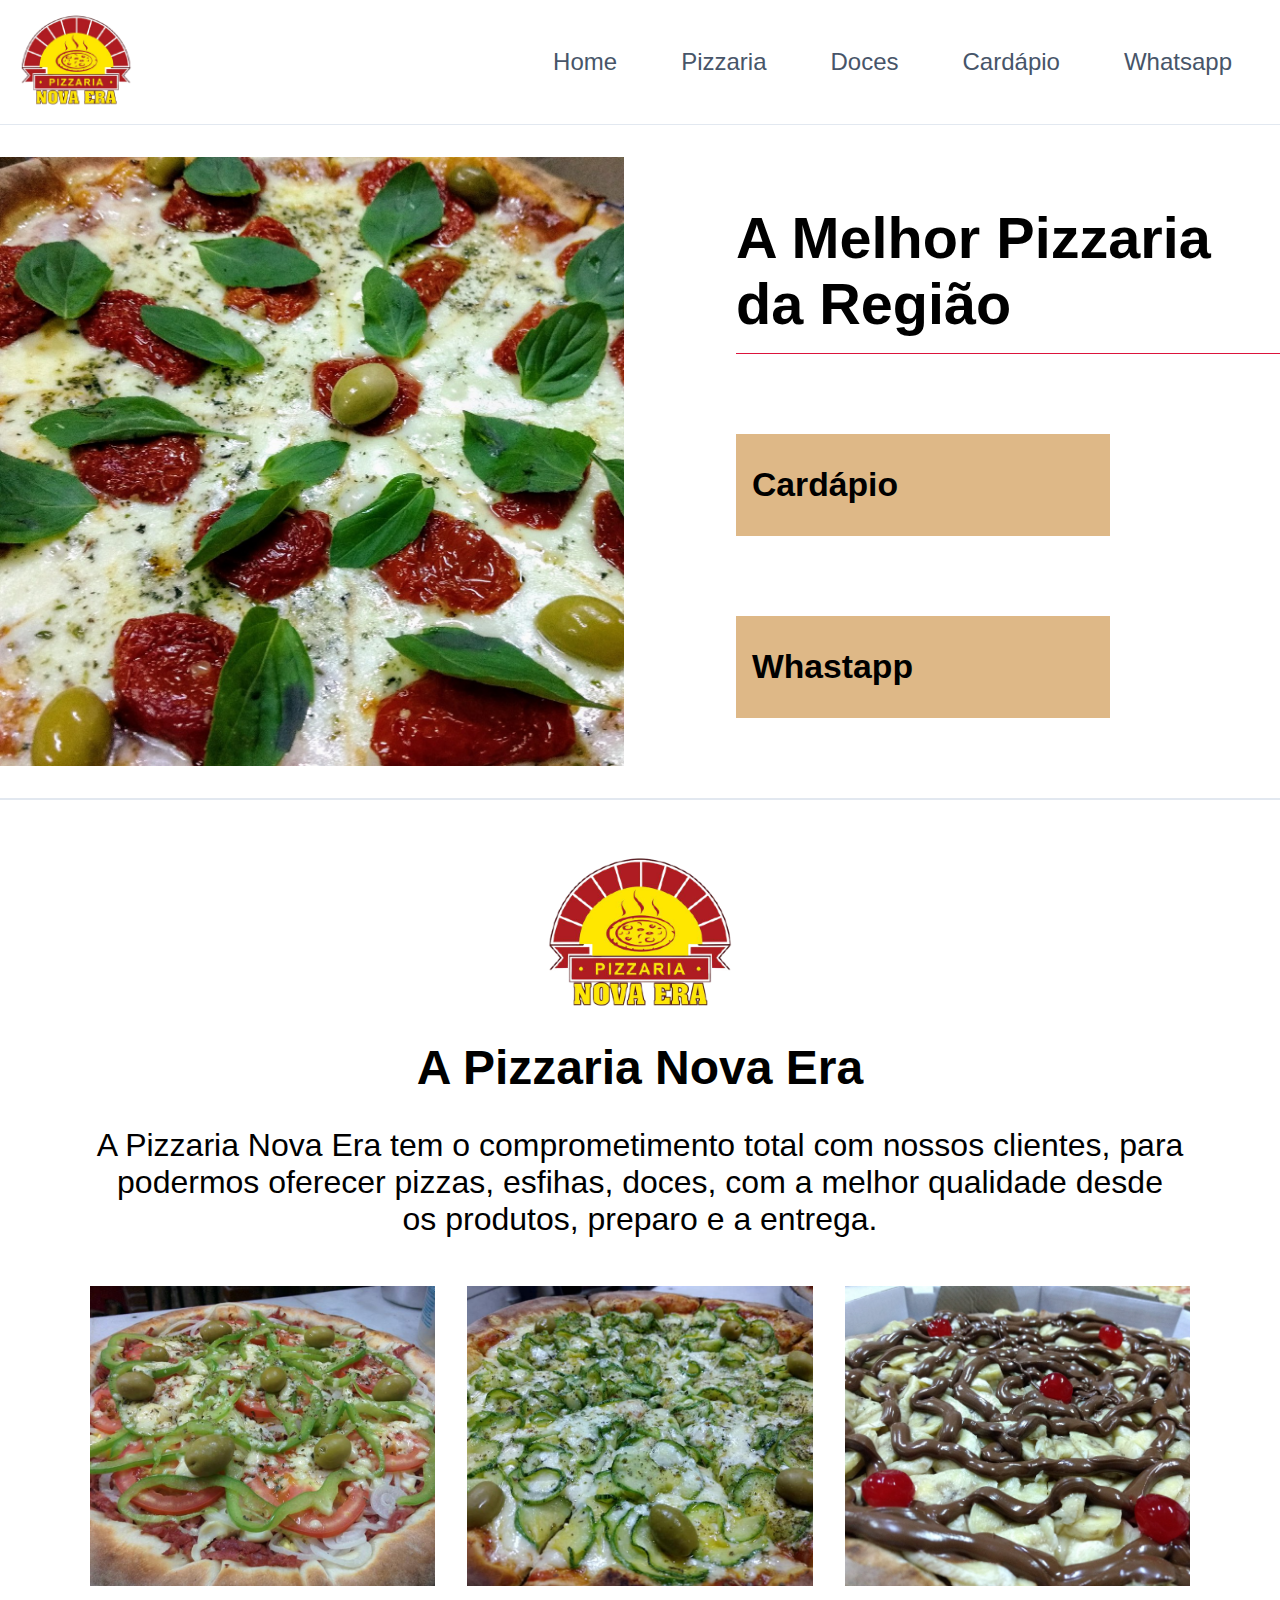
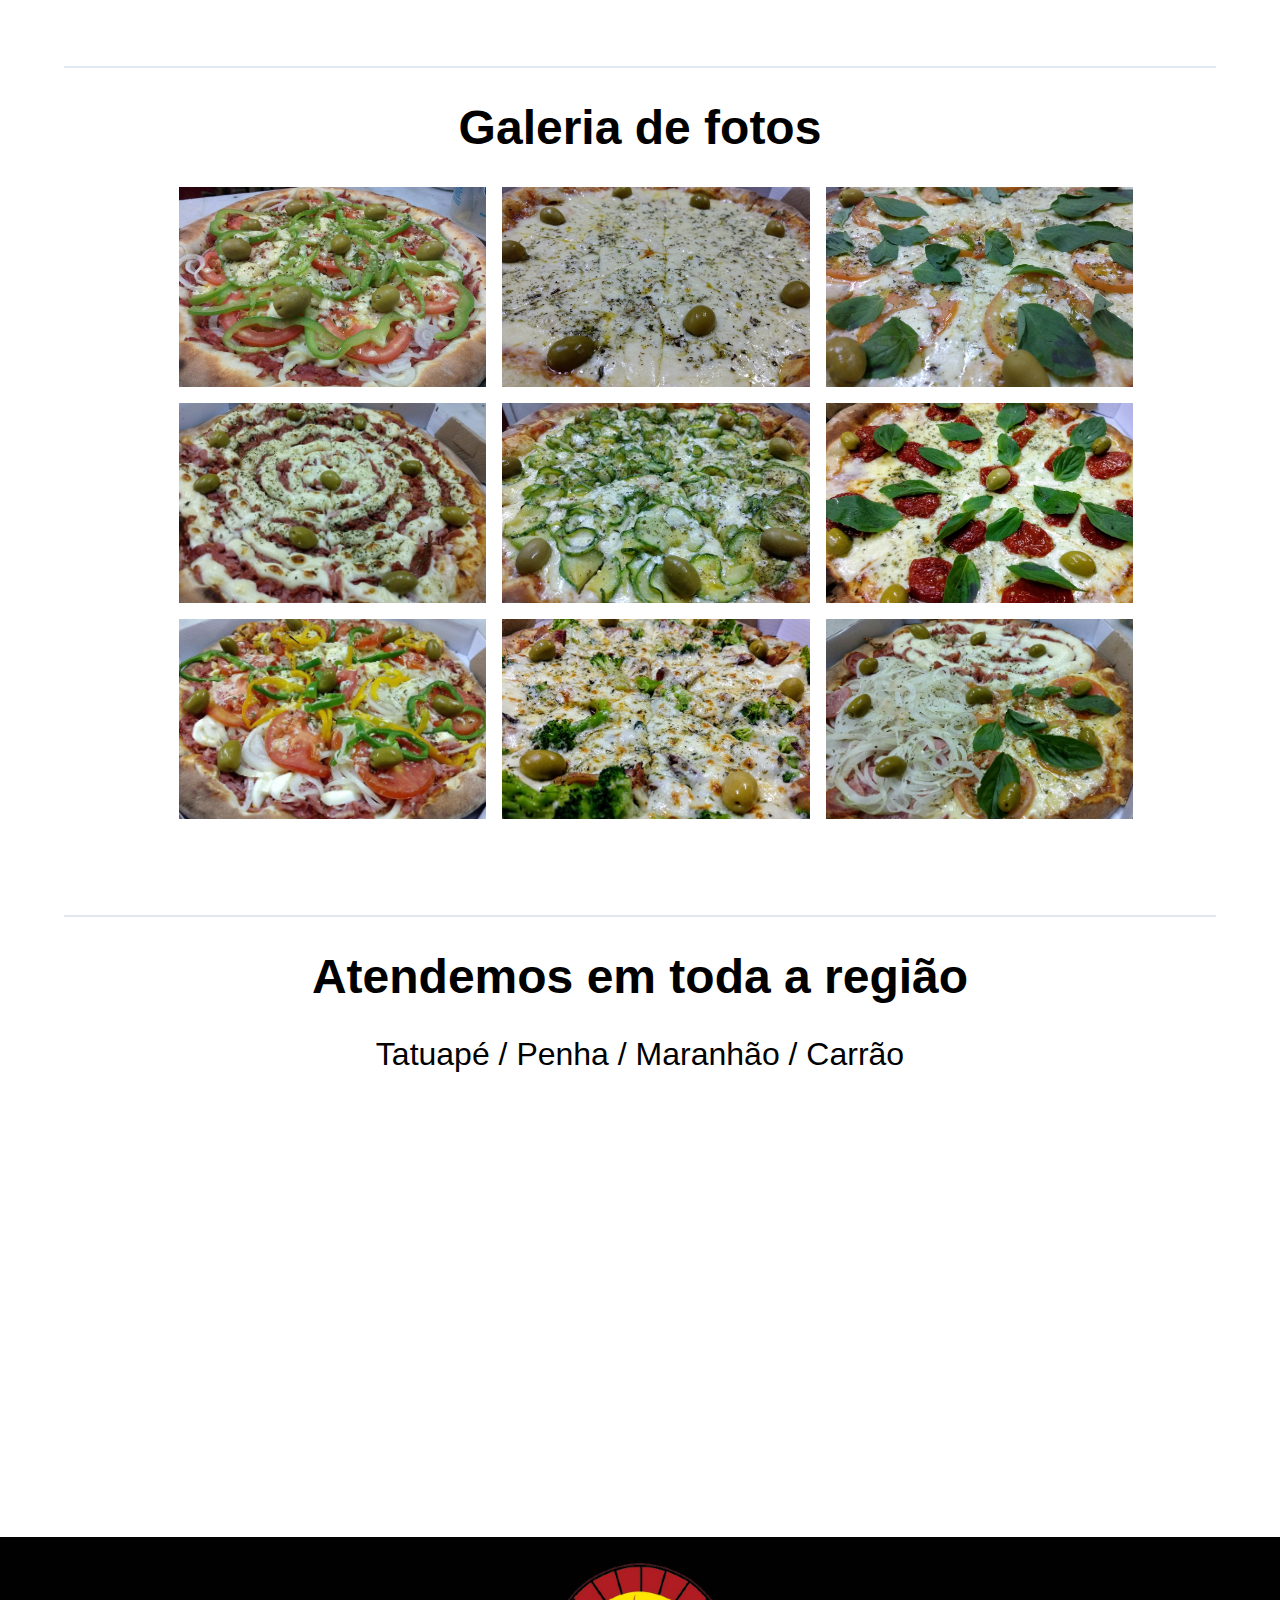
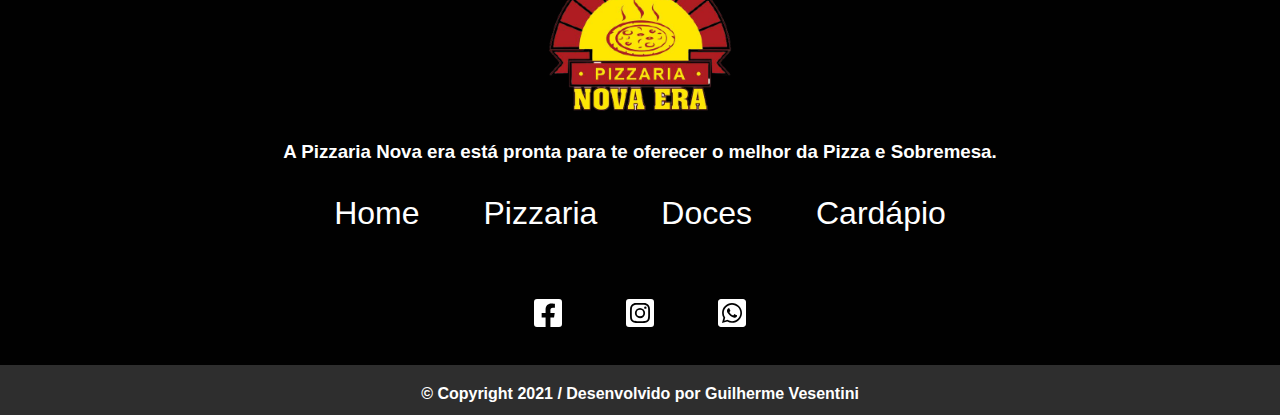
==== index.html @ bae4b8df "css files" ====
<!DOCTYPE html>
<html lang="pt-br">
<head>
  <meta charset="UTF-8">
  <meta http-equiv="X-UA-Compatible" content="IE=edge">
  <meta name="viewport" content="width=device-width, initial-scale=1.0">
  <title>Pizzaria Nova Era</title>
  
  <link rel="stylesheet" href="./fontawesome/css/all.css">
  
  <link rel="stylesheet" href="base.css">
  
</head>
<body>
  
  <!-- Conteudo header / Menu -->
  <header class="header">
    <nav class="navbar">
      <a href="#" class="nav__logo"><img src="./assets/img/novaeralogo.png" alt="Logo" width="120px"></a>
      <ul class="nav__menu">
        <li class="nav__item">
          <a href="index.html" class="nav__link">Home</a>
        </li>
        <li class="nav__item">
          <a href="pizzaria.html" class="nav__link">Pizzaria</a>
        </li>
        <li class="nav__item">
          <a href="doces.html" class="nav__link">Doces</a>
        </li>
        <li class="nav__item">
          <a href="cardapio.html" class="nav__link">Cardápio</a>
        </li>
        <li class="nav__item">
          <a href="https://api.whatsapp.com/send?phone=5511995789606&app=facebook&entry_point=page_cta&fbclid=IwAR2ZEqB0adx0QoYD3KBy31wpREkNRyP6LY_iOzmx0-RbRRRpS3QNKOK82BA" target="_blank" class="nav__link">Whatsapp</a>
        </li>
      </ul>
      <div class="hamburger">
        <span class="bar"></span>
        <span class="bar"></span>
        <span class="bar"></span>
      </div>
    </nav>
  </header>
   <!-- Conteudo principal --> 
  <main>
    <!-- Conteudo principal -->
    <section class="principal">
      <div class="principal__box">
        <div class="principal__imagem">
        </div>
        <div class="principal__conteudo">
          <h1>A Melhor Pizzaria da Região</h1>
          <a href="./assets/img/flayer.pdf" download="Flayer">
            <h3 class="principal__btn">Cardápio</h3>
          </a>
          <a href="https://api.whatsapp.com/send?phone=5511995789606&app=facebook&entry_point=page_cta&fbclid=IwAR2ZEqB0adx0QoYD3KBy31wpREkNRyP6LY_iOzmx0-RbRRRpS3QNKOK82BA" target="_blank">
            <h3 class="principal__btn">Whastapp</h3>
          </a>
        </div>
      </div>    
    </section>
    
    <!-- Conteudo sobre nos -->
    <section class="container">
      <div class="sobre">
        <div class="secao__titulo">
          <img src="./assets/img/novaeralogo.png" alt="Logo Pizzaria nova era" width="200px">
          <h2>A Pizzaria Nova Era</h2>
          <p>A Pizzaria Nova Era tem o comprometimento total com nossos clientes, para podermos oferecer pizzas, esfihas, doces, com a melhor qualidade desde os produtos, preparo e a entrega.</p>
        </div>   
        
        <div class="sobre__imagens">
          <div class="sobre__imagem___item">
          </div>
          <div class="sobre__imagem___item">
          </div>
          <div class="sobre__imagem___item">
          </div>
        </div>
      </div>      
    </section>
     
    <!-- Conteudo galeria -->
    <section class="container">
      <div class="galeria">
        <div class="secao__titulo"><h2>Galeria de fotos</h2></div>
        <div class="galeria__grid">
          <div class="galeria__imagem"></div>
          <div class="galeria__imagem"></div>
          <div class="galeria__imagem"></div>
          <div class="galeria__imagem"></div>
          <div class="galeria__imagem"></div>
          <div class="galeria__imagem"></div>
          <div class="galeria__imagem"></div>
          <div class="galeria__imagem"></div>
          <div class="galeria__imagem"></div>
        </div>
      </div>
    </section>
      
      
    <!-- Conteudo localização -->
    <section class="container">
      <div class="mapa">
        <div class="secao__titulo">
          <h2>Atendemos em toda a região</h2>
          <p>Tatuapé / Penha / Maranhão / Carrão</p>
        </div>
        <div class="mapa__conteudo">
          <iframe src="https://www.google.com/maps/embed?pb=!1m18!1m12!1m3!1d3658.1156556011942!2d-46.55924238502282!3d-23.528342284699267!2m3!1f0!2f0!3f0!3m2!1i1024!2i768!4f13.1!3m3!1m2!1s0x94ce5ef8fe4cb663%3A0x9d12a82f35215e4b!2sEstr.%20Velha%20da%20Penha%2C%20240%20-%20Tatuap%C3%A9%2C%20S%C3%A3o%20Paulo%20-%20SP%2C%2003090-020!5e0!3m2!1spt-BR!2sbr!4v1635727954645!5m2!1spt-BR!2sbr" width="90%" height="400" style="border:0;" allowfullscreen="" loading="lazy"></iframe>
          
        </div>   
      </div>
    </section>
  </main>
  <!-- Conteudo footer -->
  <footer>
    <div class="footer">
      <div class="footer__container">
        <img src="./assets/img/novaeralogo.png" alt="Logo Nova Era" width="200px">
        <h3>A Pizzaria Nova era está pronta para te oferecer o melhor da Pizza e Sobremesa.</h3>
      </div>
      <div class="footer__links">
        <div class="footer__links__itens">Home</div>
        <div class="footer__links__itens">Pizzaria</div>
        <div class="footer__links__itens">Doces</div>
        <div class="footer__links__itens">Cardápio</div>
      </div>
      <div class="footer__links footer__redesSociais">
        <div class="footer__links__itens"><a href="https://www.facebook.com/novaerapizzaria/" target="_blank"><i class="fab fa-facebook-square"></a></i></div>
        <div class="footer__links__itens"><a href="#"><i class="fab fa-instagram-square" target="_blank"></a></i></div>
        <div class="footer__links__itens"><a href="https://api.whatsapp.com/send?phone=5511995789606&app=facebook&entry_point=page_cta&fbclid=IwAR12riwD5MFQLRR2jS8xxcxza1e3iTnXDWF4K7wEnXcb87JZwcIP5sZcXME" target="_blank"><i class="fab fa-whatsapp-square" target="_blank"></a></i></div>
      </div>
      <div class="footer__copyright">
        <h4>&copy; Copyright 2021 / Desenvolvido por <a href="https://github.com/guilhermevesentini" target="_blank">Guilherme Vesentini</a></h4>
      </div>
    </div>
  </footer>
  <script src="./js/hambuguer.js"></script>
  <script src="./fontawesome/js/all.js"></script>
  </body>
  </html>
---- base.css ----
@import url(./assets/css/galeria.css);
@import url(./assets/css/navbar_responsivo.css);
@import url(./assets/css/normalize.css);
@import url(./assets/css/pizzaria.css);
@import url(./assets/css/responsivo.css);
@import url(./assets/css/style.css);
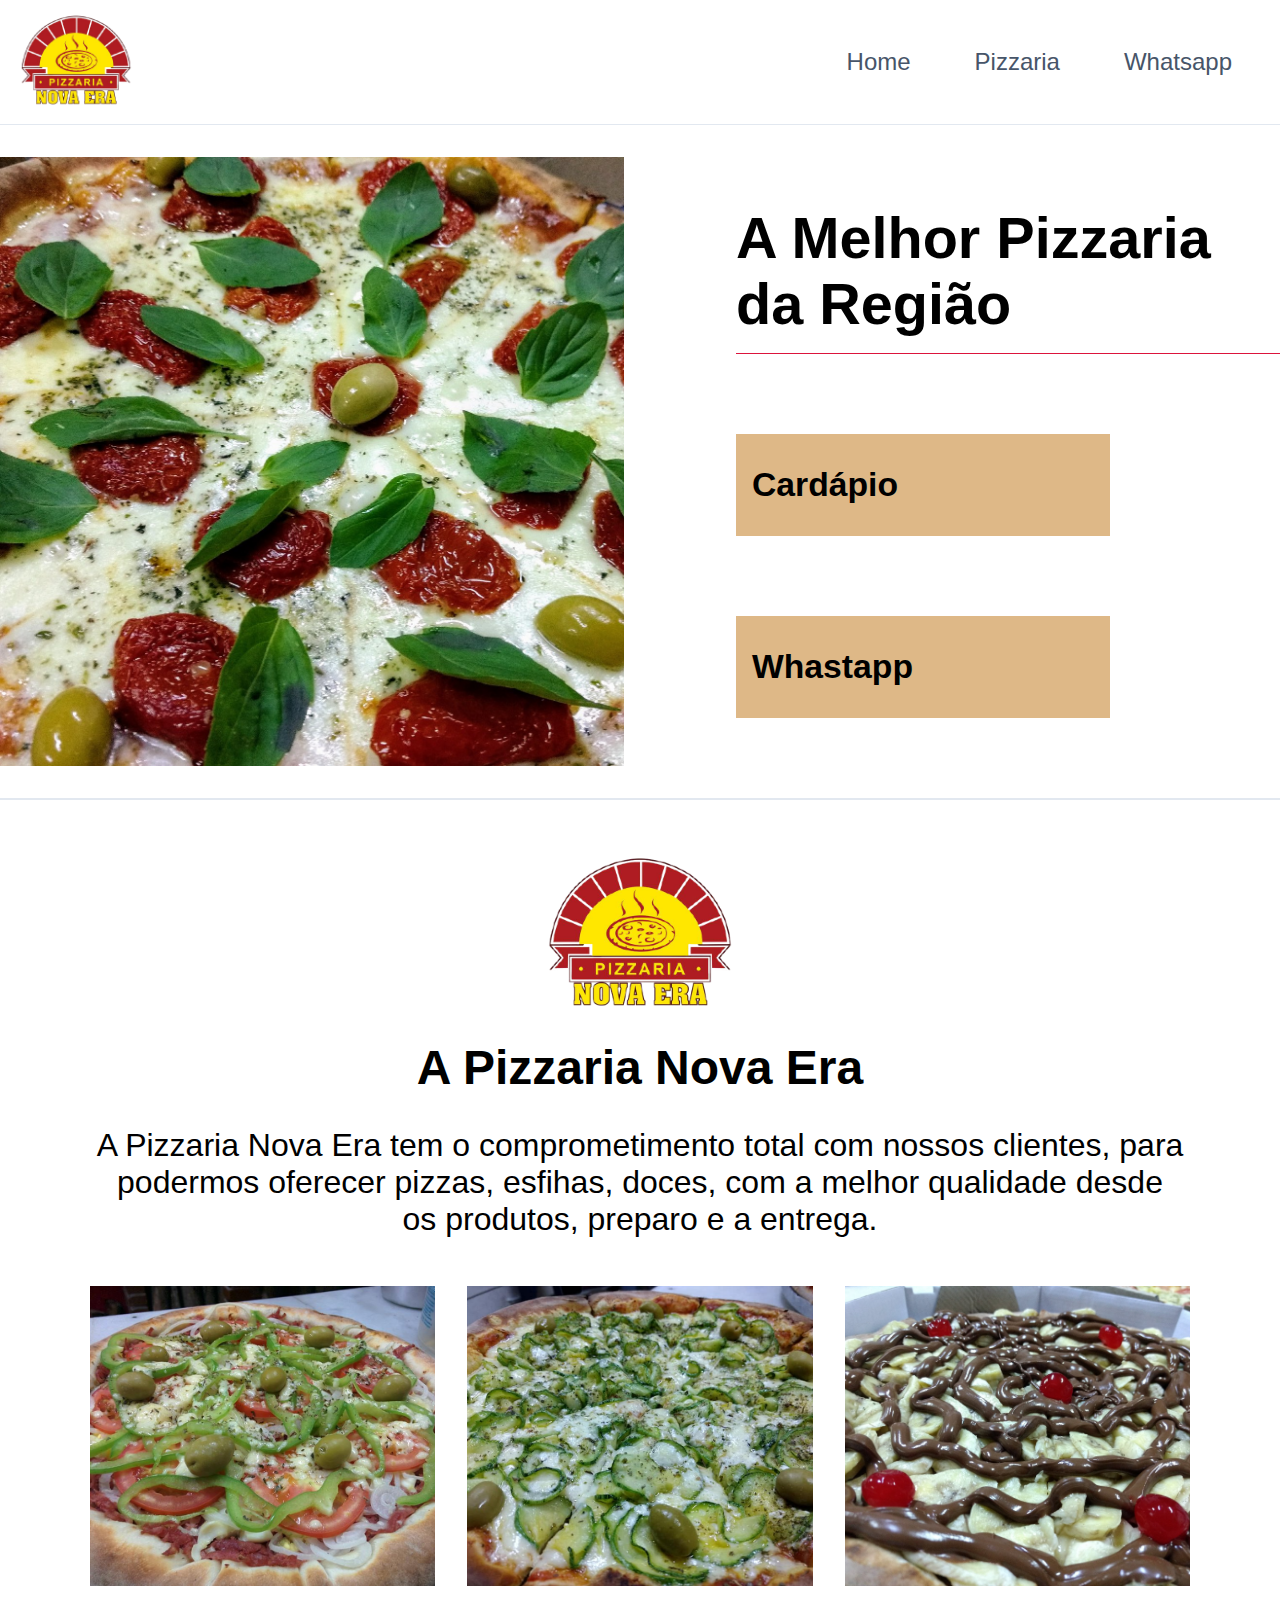
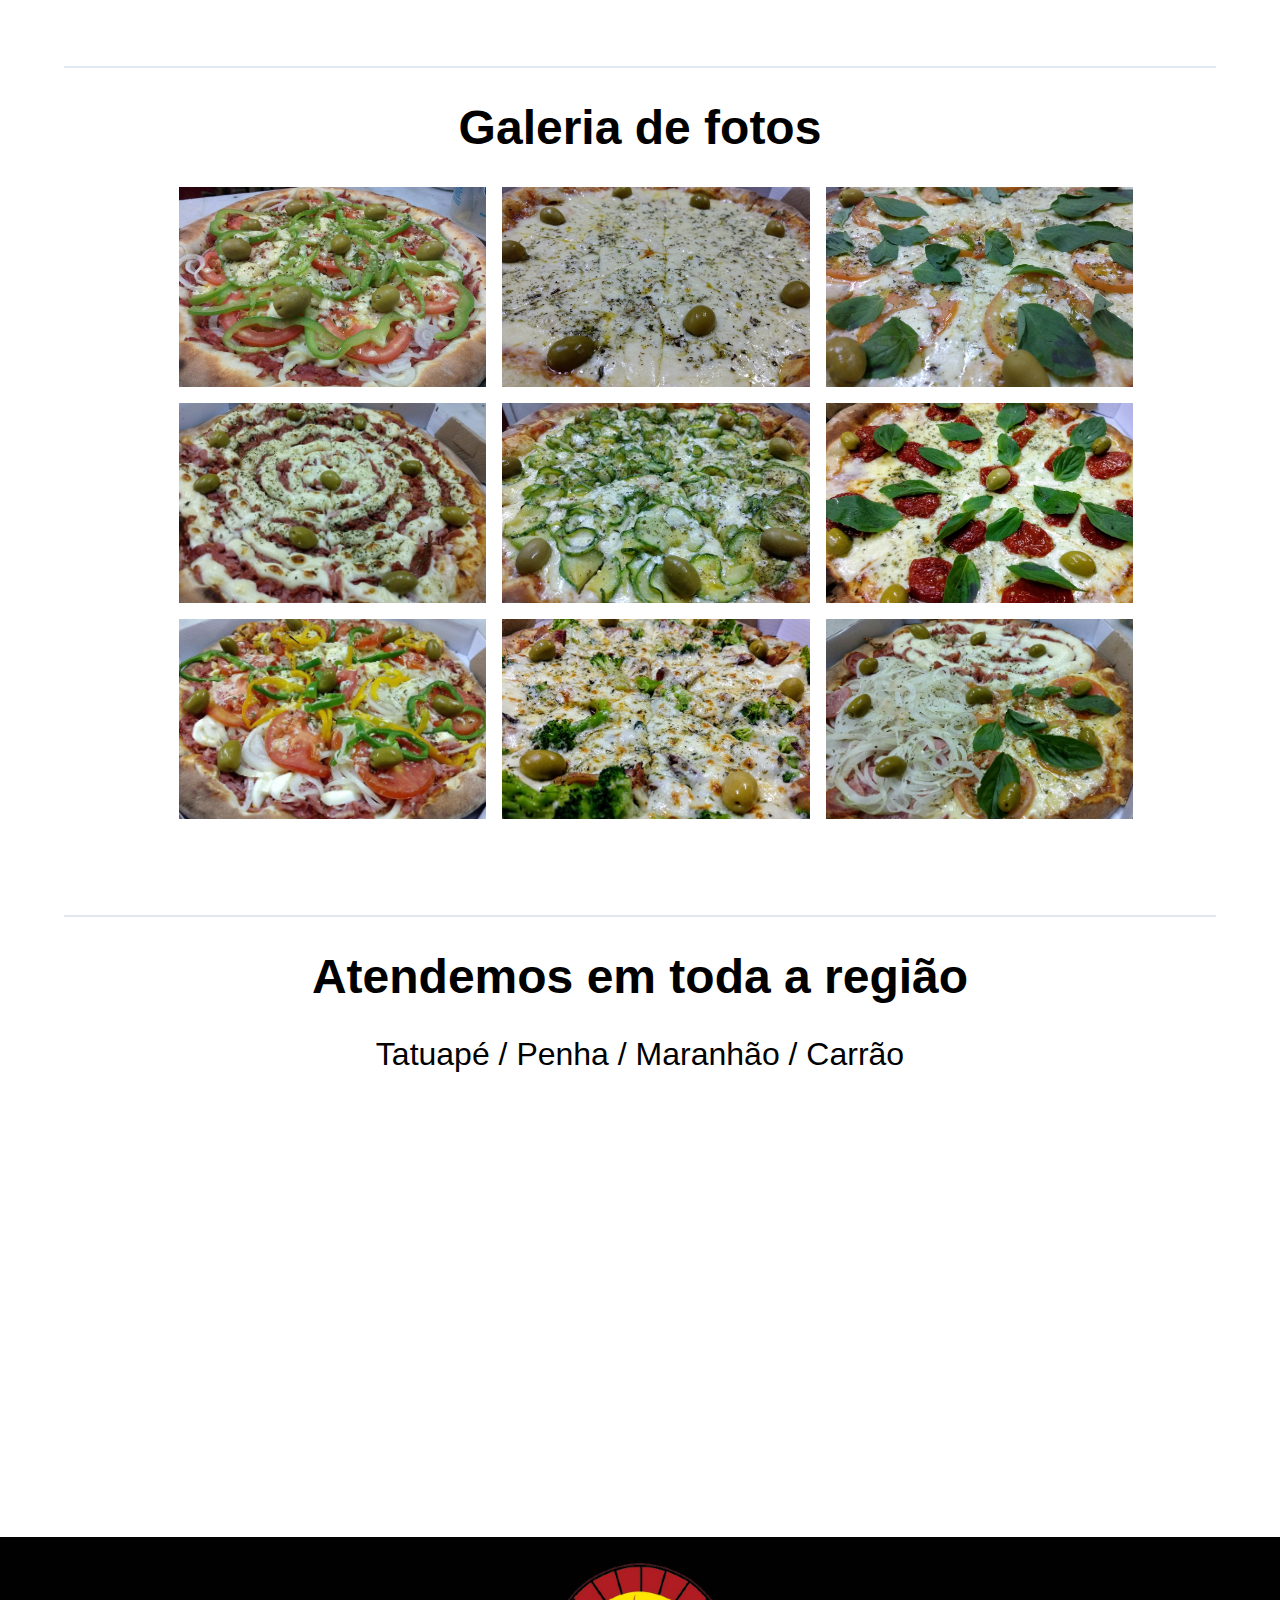
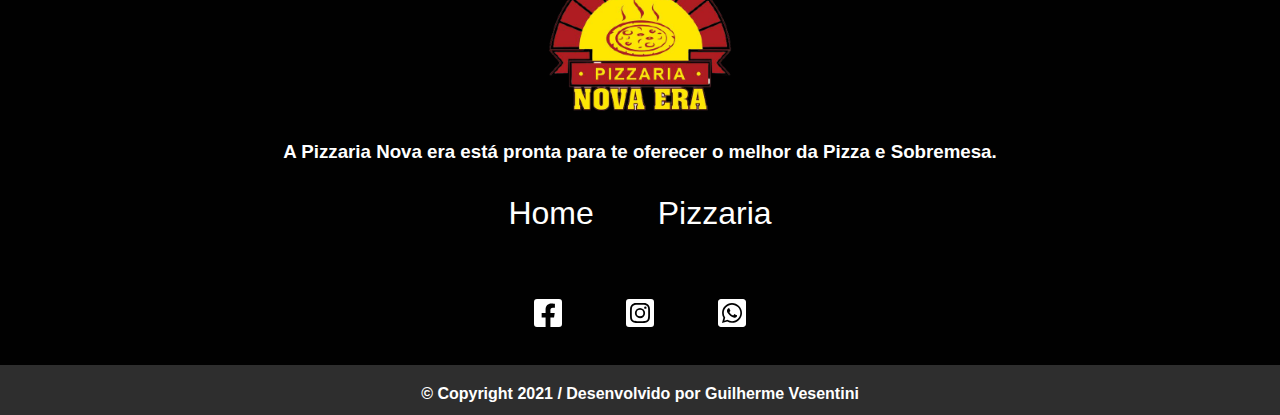
==== commit d71536c0: "mudança páginas" ====
--- a/index.html
+++ b/index.html
@@ -10,6 +10,27 @@
   
   <link rel="stylesheet" href="base.css">
   
+  <script language="JavaScript">
+    function protegercodigo() {
+    if (event.button==2||event.button==3){
+        alert('Código protegido! :)');}
+    }
+    document.onmousedown=protegercodigo
+  </script>
+  <script>
+    document.onkeydown = function(e) {
+        if (e.ctrlKey && 
+            (e.keyCode === 67 || 
+             e.keyCode === 86 || 
+             e.keyCode === 85 || 
+             e.keyCode === 117)) {
+            alert('Código protegido');
+            return false;
+        } else {
+            return true;
+        }
+};
+    </script>
 </head>
 <body>
   
@@ -23,13 +44,13 @@
         </li>
         <li class="nav__item">
           <a href="pizzaria.html" class="nav__link">Pizzaria</a>
+        </li><!--
+        <li class="nav__item">
+          <a href="#" class="nav__link">Doces</a>
         </li>
         <li class="nav__item">
-          <a href="doces.html" class="nav__link">Doces</a>
-        </li>
-        <li class="nav__item">
-          <a href="cardapio.html" class="nav__link">Cardápio</a>
-        </li>
+          <a href="#" class="nav__link">Cardápio</a>
+        </li>-->
         <li class="nav__item">
           <a href="https://api.whatsapp.com/send?phone=5511995789606&app=facebook&entry_point=page_cta&fbclid=IwAR2ZEqB0adx0QoYD3KBy31wpREkNRyP6LY_iOzmx0-RbRRRpS3QNKOK82BA" target="_blank" class="nav__link">Whatsapp</a>
         </li>
@@ -96,8 +117,7 @@
           <div class="galeria__imagem"></div>
         </div>
       </div>
-    </section>
-      
+    </section>      
       
     <!-- Conteudo localização -->
     <section class="container">
@@ -121,10 +141,10 @@
         <h3>A Pizzaria Nova era está pronta para te oferecer o melhor da Pizza e Sobremesa.</h3>
       </div>
       <div class="footer__links">
-        <div class="footer__links__itens">Home</div>
-        <div class="footer__links__itens">Pizzaria</div>
-        <div class="footer__links__itens">Doces</div>
-        <div class="footer__links__itens">Cardápio</div>
+        <div class="footer__links__itens"><a href="index.html">Home</a></div>
+        <div class="footer__links__itens"><a href="pizzaria.html">Pizzaria</a></div>
+        <!--<div class="footer__links__itens"><a href="#">Doces</a></div>
+        <div class="footer__links__itens"><a href="#">Cardápio</a></div>-->
       </div>
       <div class="footer__links footer__redesSociais">
         <div class="footer__links__itens"><a href="https://www.facebook.com/novaerapizzaria/" target="_blank"><i class="fab fa-facebook-square"></a></i></div>
@@ -138,5 +158,6 @@
   </footer>
   <script src="./js/hambuguer.js"></script>
   <script src="./fontawesome/js/all.js"></script>
+
   </body>
   </html>--- a/base.css
+++ b/base.css
@@ -1,6 +1,7 @@
+@import url(./assets/css/normalize.css);
+@import url(./assets/css/style.css);
+@import url(./assets/css/navbar_responsivo.css);
+@import url(./assets/css/responsivo.css);
 @import url(./assets/css/galeria.css);
-@import url(./assets/css/navbar_responsivo.css);
-@import url(./assets/css/normalize.css);
 @import url(./assets/css/pizzaria.css);
-@import url(./assets/css/responsivo.css);
-@import url(./assets/css/style.css);+
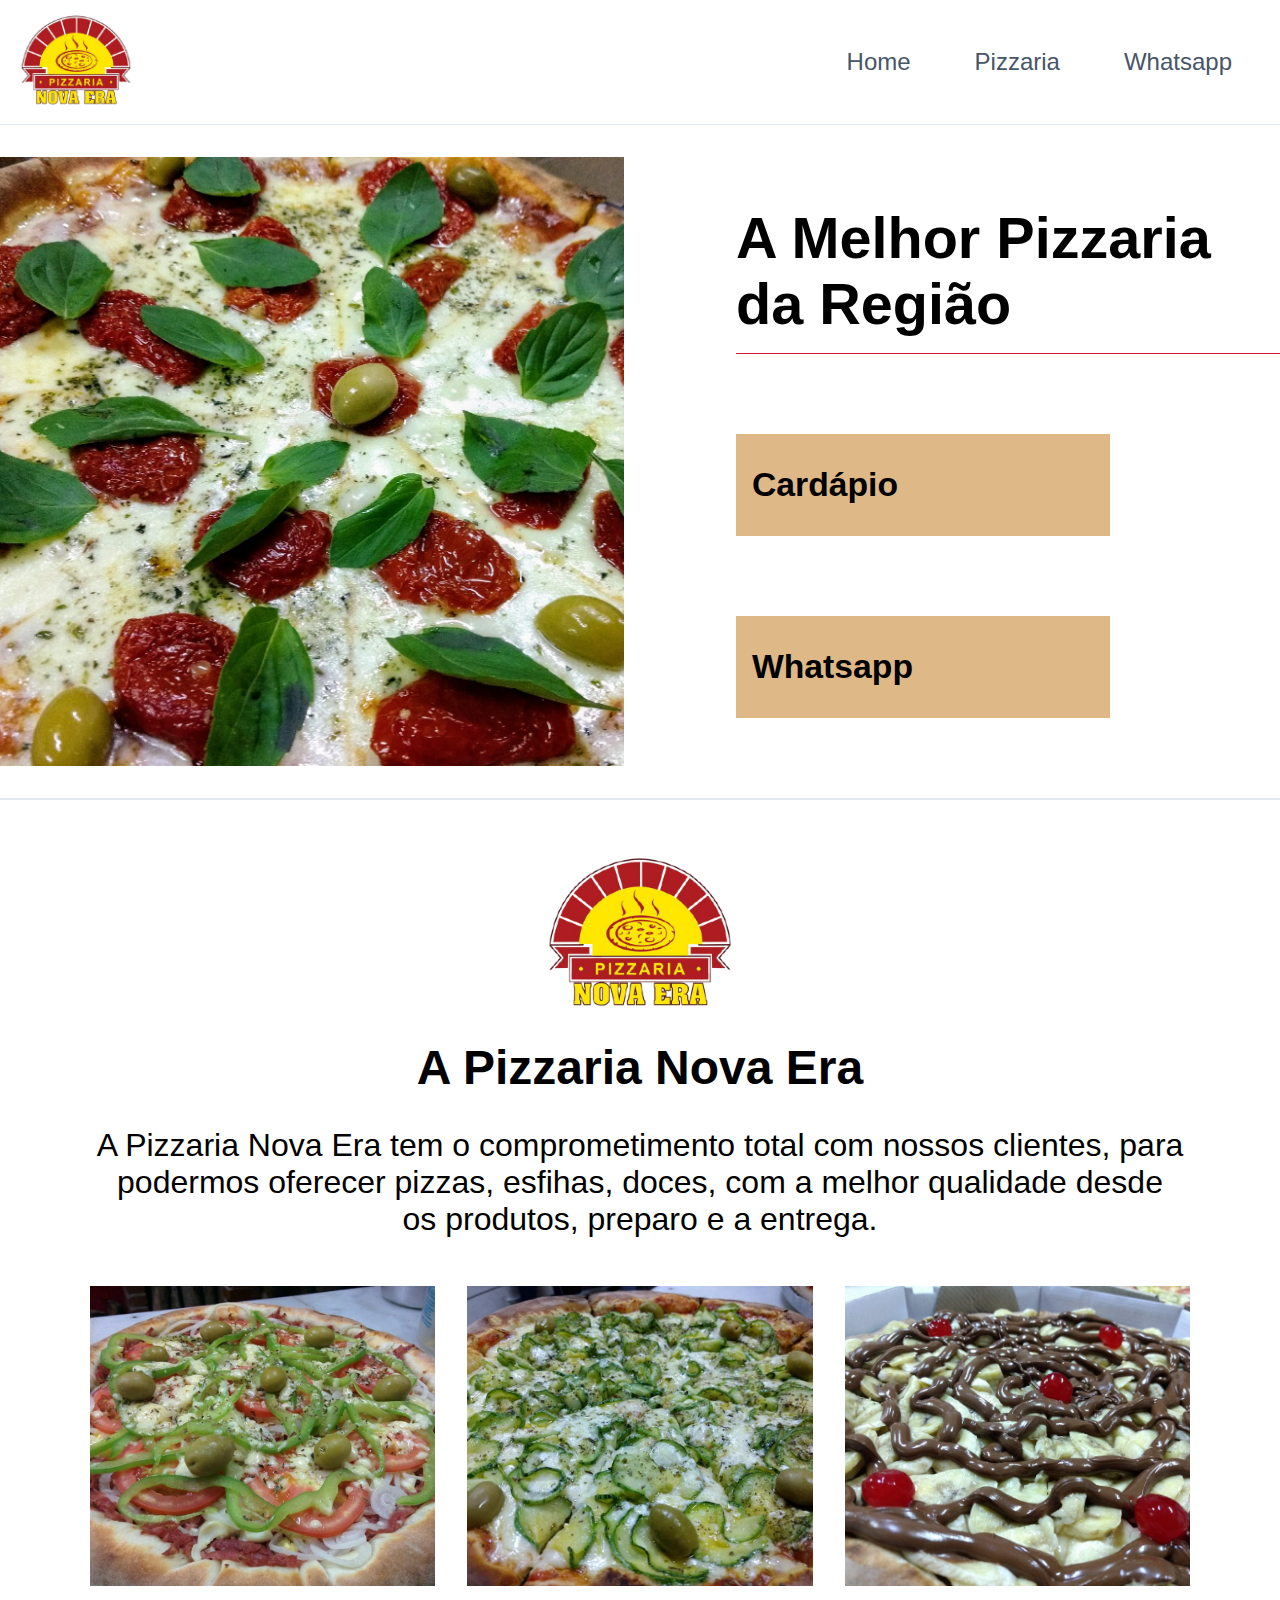
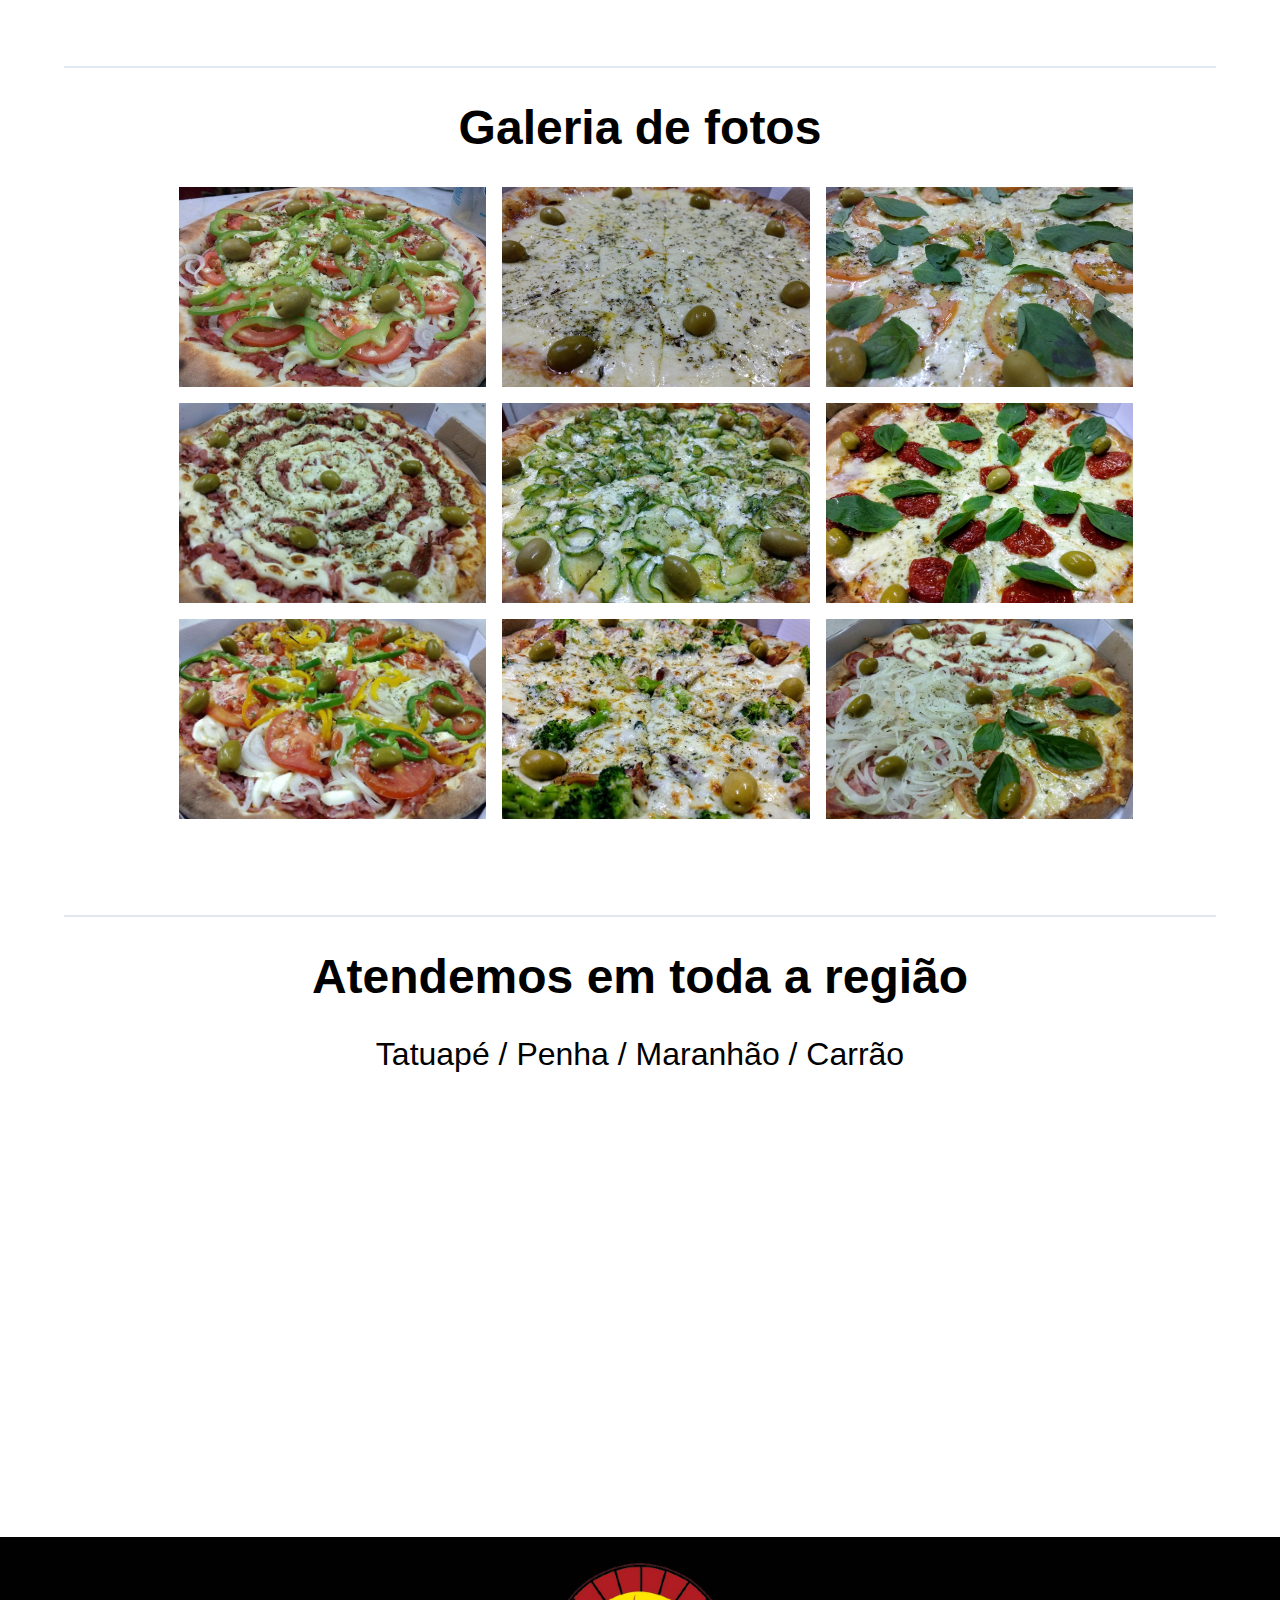
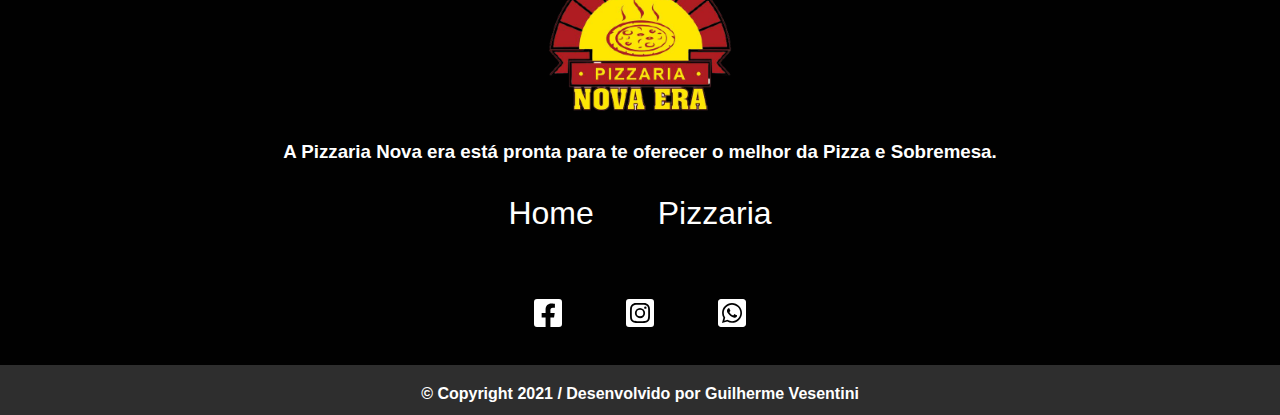
==== commit 8343aea7: "palavra whatsapp" ====
--- a/index.html
+++ b/index.html
@@ -75,7 +75,7 @@
             <h3 class="principal__btn">Cardápio</h3>
           </a>
           <a href="https://api.whatsapp.com/send?phone=5511995789606&app=facebook&entry_point=page_cta&fbclid=IwAR2ZEqB0adx0QoYD3KBy31wpREkNRyP6LY_iOzmx0-RbRRRpS3QNKOK82BA" target="_blank">
-            <h3 class="principal__btn">Whastapp</h3>
+            <h3 class="principal__btn">Whatsapp</h3>
           </a>
         </div>
       </div>    
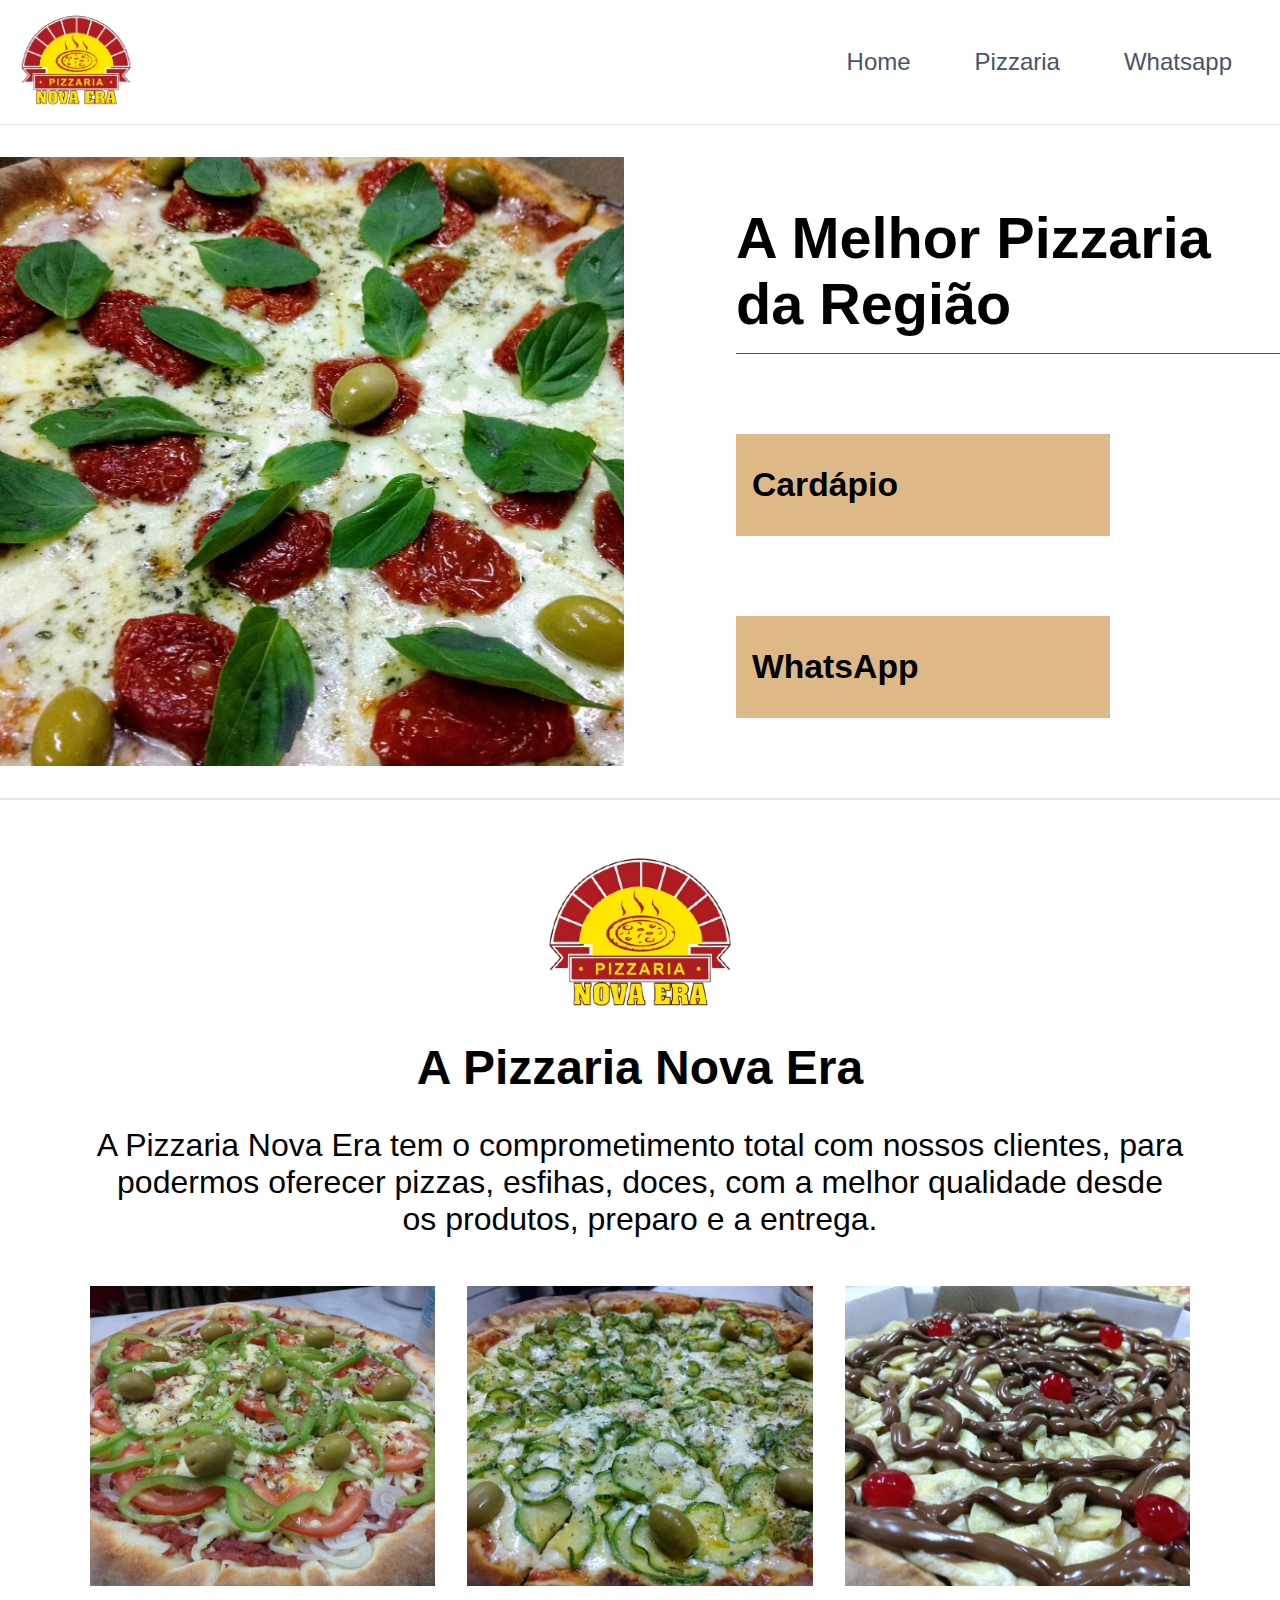
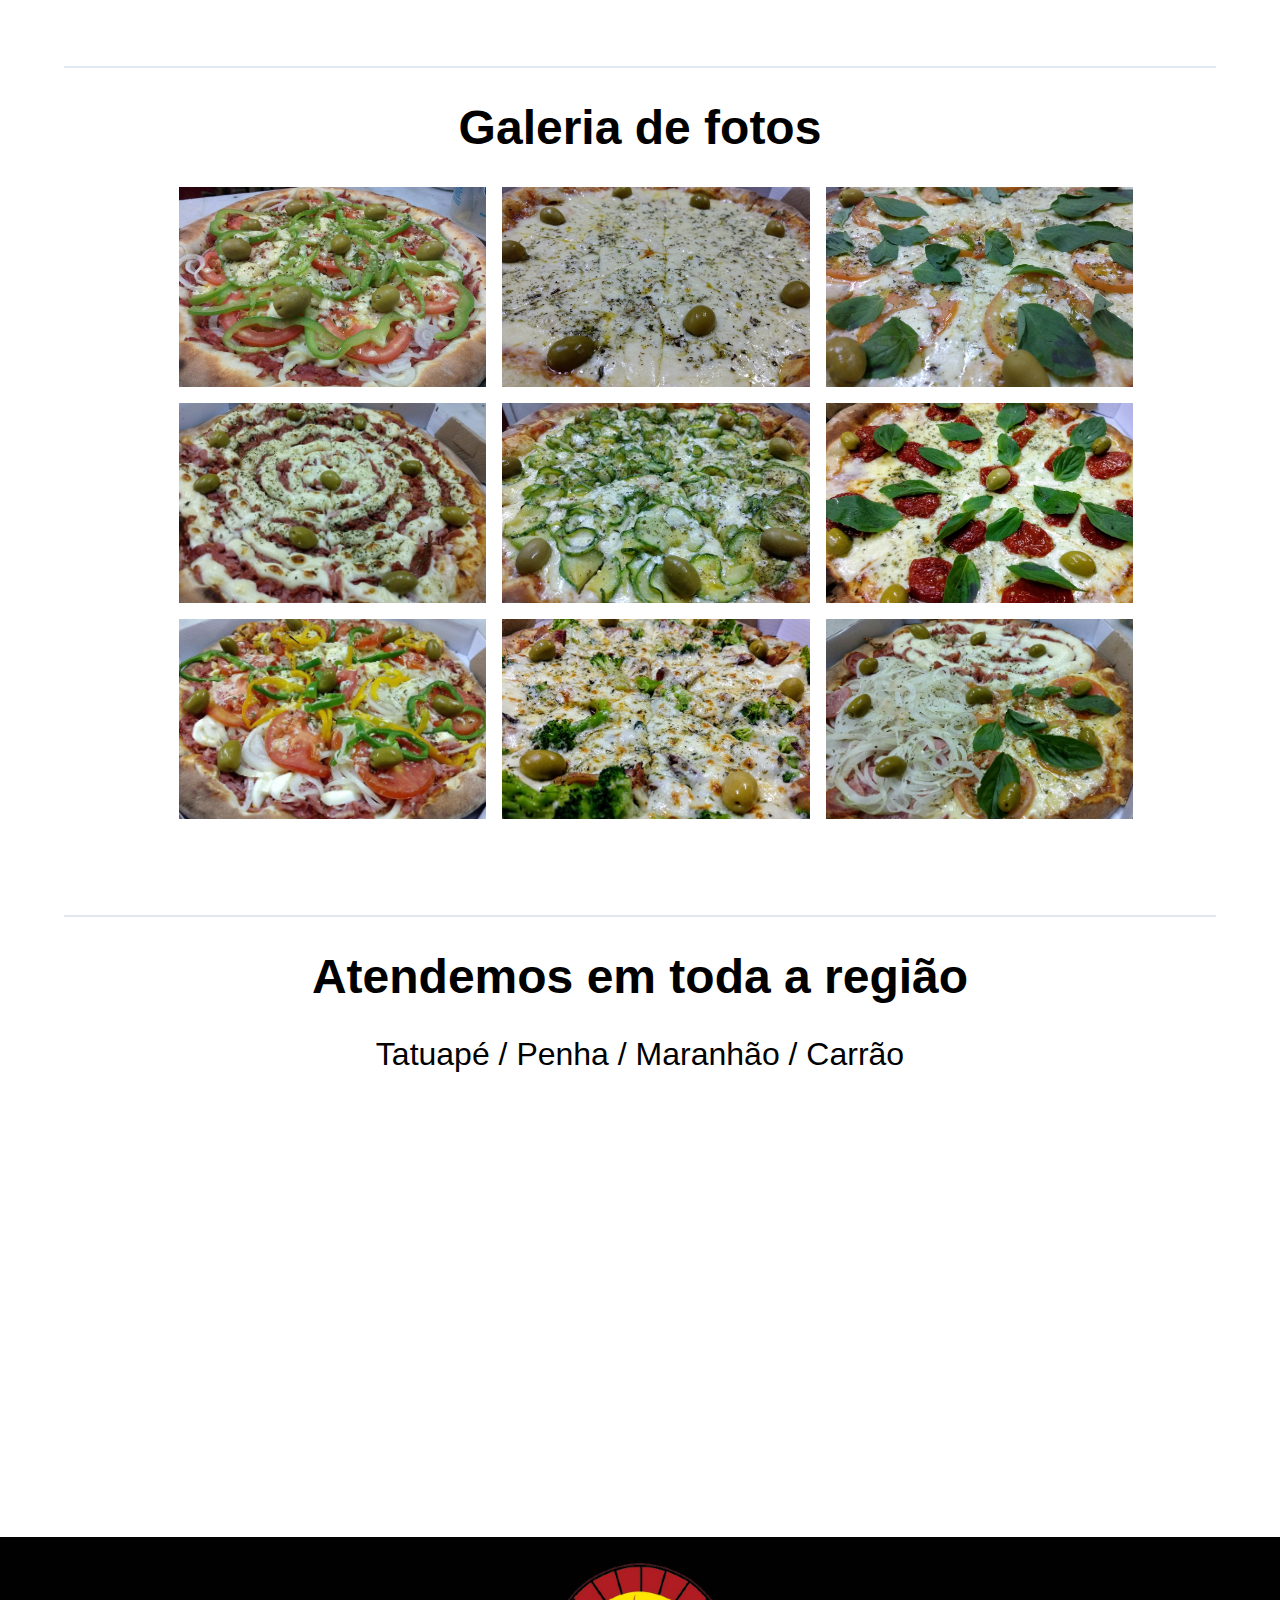
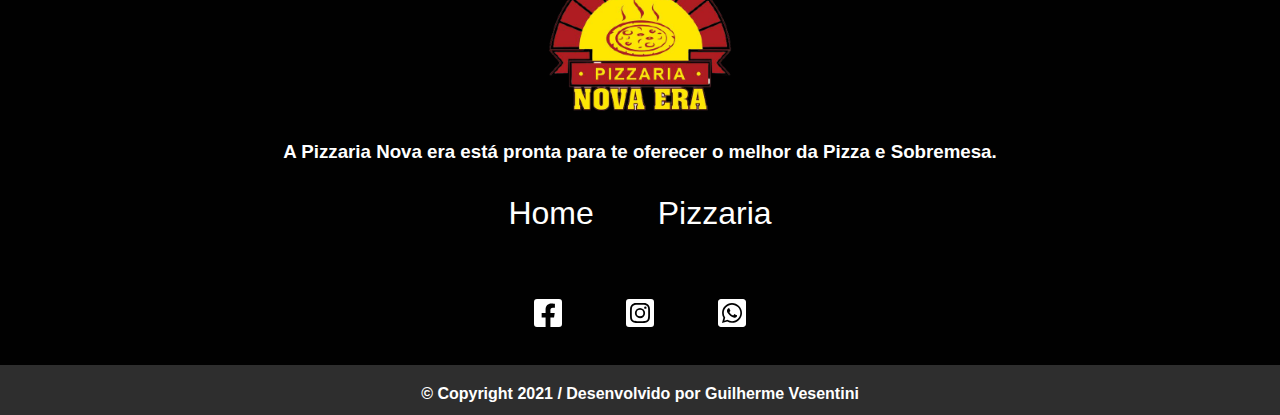
==== commit 0d0ee2bb: "whatsApp" ====
--- a/index.html
+++ b/index.html
@@ -75,7 +75,7 @@
             <h3 class="principal__btn">Cardápio</h3>
           </a>
           <a href="https://api.whatsapp.com/send?phone=5511995789606&app=facebook&entry_point=page_cta&fbclid=IwAR2ZEqB0adx0QoYD3KBy31wpREkNRyP6LY_iOzmx0-RbRRRpS3QNKOK82BA" target="_blank">
-            <h3 class="principal__btn">Whatsapp</h3>
+            <h3 class="principal__btn">WhatsApp</h3>
           </a>
         </div>
       </div>    
